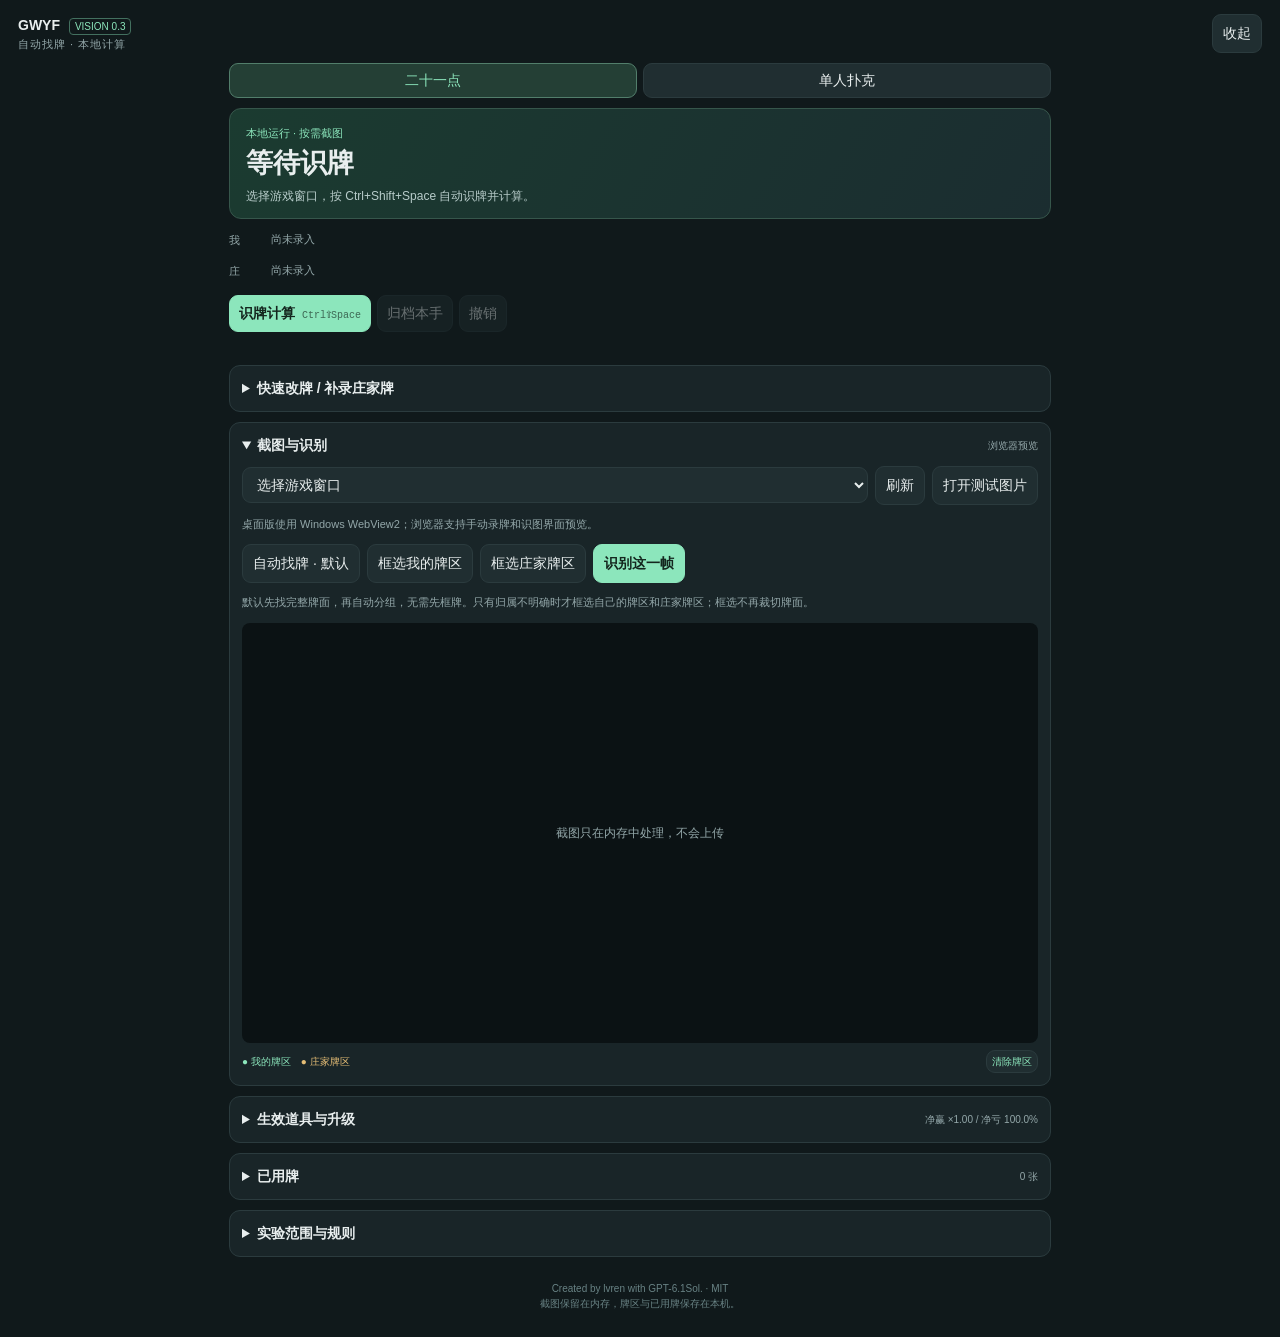
==== desktop-vision/web/index.html @ cbb6b151 "Add isolated desktop experiment and native Windows runtime validation" ====
<!doctype html>
<html lang="zh-CN"><head><meta charset="utf-8"><meta name="viewport" content="width=device-width,initial-scale=1">
<meta http-equiv="Content-Security-Policy" content="default-src 'self' data: blob:; script-src 'self' 'unsafe-eval' 'unsafe-inline'; worker-src 'self' blob:; style-src 'self' 'unsafe-inline'; img-src 'self' data:; connect-src 'self'">
<title>GWYF · 识牌实验版</title><link rel="stylesheet" href="style.css"></head>
<body>
<header><div><b>GWYF <span class="tag">VISION 0.3</span></b><small>自动找牌 · 本地计算</small></div><button id="compact" title="切换小浮窗">收起</button></header>
<main>
 <div class="tabs"><button data-mode="blackjack" class="active">二十一点</button><button data-mode="poker">单人扑克</button></div>
 <section id="advice" class="advice" aria-live="polite"><small>先录入当前牌面</small><h1>等待识牌</h1><p>选择游戏窗口，按 Ctrl+Shift+Space 自动识牌并计算。</p></section>
 <div id="current" class="current"></div>
 <div class="actions"><button id="capture" class="primary">识牌计算 <kbd>Ctrl⇧Space</kbd></button><button id="archive">归档本手</button><button id="undo" title="撤销上次手牌更新、换牌或归档">撤销</button></div>
 <div id="status" class="status" role="status"></div>
 <div class="expanded">
  <section id="draftPanel" hidden>
   <div class="section-title"><b>识别草稿</b><span id="timing"></span><button id="applyTop" class="primary">采用 ⇧Ctrl↵</button></div>
   <p class="muted">这次识别有疑点，未自动采用。核对点数、花色、归属和张数后计算；模型分数不等于准确率。</p>
   <div id="draft"></div>
   <button id="apply" class="primary full">采用牌面并计算</button>
   <button id="cancelDraft" class="full">放弃草稿 · 保留原手牌</button>
  </section>
  <details id="manual"><summary>快速改牌 / 补录庄家牌</summary>
   <div class="row"><label>添加到 <select id="role"><option value="player">我的手牌</option><option value="dealer">庄家</option></select></label><select id="suit" aria-label="花色"><option value="spades">♠</option><option value="hearts">♥</option><option value="diamonds">♦</option><option value="clubs">♣</option></select><button id="clearDraft">清空草稿</button></div>
   <div id="rankPad" class="rank-pad"></div><p class="muted">点牌面下方的 × 删除。二十一点庄家第一张为明牌，之后依次补录已翻开的底牌和补牌。</p>
  </details>
  <details id="setup" open><summary>截图与识别 <span id="nativeBadge">浏览器预览</span></summary>
   <div class="row"><select id="target" aria-label="游戏窗口"><option value="">选择游戏窗口</option></select><button id="refresh">刷新</button><button id="openImage">打开测试图片</button></div>
   <p id="windowStatus" class="muted" role="status"></p>
   <p id="hotkey" class="muted">桌面版使用 Windows WebView2；浏览器支持手动录牌和识图界面预览。</p>
   <div class="row"><button id="autoLocate" class="active">自动找牌 · 默认</button><button data-region="player">框选我的牌区</button><button data-region="dealer">框选庄家牌区</button><button id="read" class="primary">识别这一帧</button></div>
   <p id="regionHint" class="muted">默认先找完整牌面，再自动分组，无需先框牌。只有归属不明确时才框选自己的牌区和庄家牌区；框选不再裁切牌面。</p>
   <div id="frameWrap"><canvas id="frame" width="960" height="540" aria-label="拖动框选牌区"></canvas><div id="emptyFrame">截图只在内存中处理，不会上传</div></div>
   <div class="legend"><span>● 我的牌区</span><span>● 庄家牌区</span><button id="clearRegions">清除牌区</button></div>
  </details>
  <details><summary>生效道具与升级 <span id="buffLabel">默认无加成</span></summary>
   <div id="buffs" class="buffs"></div>
   <div class="row"><label>游玩方式 <select id="team"><option value="solo">单人</option><option value="group">多人</option></select></label><label>饮料正利润倍率 <input id="tipsy" type="number" min="1" max="20" step="0.1" value="2"></label><label>麦克风旋律 <input id="melody" type="number" min="0" max="1" step="0.05" value="1"></label></div>
   <p class="muted">数量即正在生效的数量，可叠加。延用网页已公开的道具结算模型；以上两个数值填写游戏当前效果。</p>
  </details>
  <details><summary>已用牌 <span id="usedCount">0 张</span></summary><div id="used"></div><button id="resetDeck">游戏已洗牌 · 清空当前与历史</button><p class="muted">截图仅更新本手，不自动归档。扑克点“按推荐换牌”时，丢弃的牌立即进入已用牌。二十一点归档包含所有已录入的庄家牌。</p></details>
  <details><summary>实验范围与规则</summary><p>完整且通过校验的识别会自动计算；疑点显示可修正草稿。截图不会自动归档。这是可校正的截图识牌原型，牌面被遮挡、运动模糊或视角变化时可能漏识。只处理当前屏幕可见的牌，不读取游戏内存。</p><p>策略沿用网页 v7.7.2 的原版 v1.0.30 规则模型：单副牌持续消耗；庄家软17停牌；初始两张可加倍；自然21总返还3×；不含分牌。若游戏版本或模组规则不同，建议不适用。</p><p>本版增加整牌真伪模型、更大的共享字形模型和实况负样本。未证明能适配所有桌型、分辨率与游戏版本。快捷截图、置顶和焦点行为需在 Windows 实机继续验证。牌区只需在视角稳定时设置一次。</p><a href="https://lvren145739-cloud.github.io/gwyf-strategy-assistant/" target="_blank" rel="noopener">打开稳定网页决策器 ↗</a></details>
  <footer>Created by lvren with GPT-6.1Sol. · MIT<br>截图保留在内存，牌区与已用牌保存在本机。</footer>
 </div>
</main>
<script src="engine.js"></script><script src="state.js"></script><script src="recognition-policy.js"></script><script src="ui.js"></script>
</body></html>
---- desktop-vision/web/style.css ----
:root{color-scheme:dark;--bg:#10191b;--panel:#192528;--line:#2b3b3e;--text:#e8eeee;--muted:#93a7a9;--mint:#8ce6bc;--amber:#e5bd75}*{box-sizing:border-box}body{margin:0;background:var(--bg);color:var(--text);font:14px/1.5 "Segoe UI","Microsoft YaHei",sans-serif}button,select,input{font:inherit;color:inherit;border:1px solid var(--line);border-radius:9px;background:#202e31;padding:8px 10px}button{cursor:pointer;touch-action:manipulation}button:hover{border-color:var(--mint)}button:disabled{opacity:.4;cursor:default}input{width:76px}button:focus-visible,select:focus-visible,input:focus-visible{outline:2px solid var(--mint);outline-offset:2px}header{display:flex;align-items:center;justify-content:space-between;padding:14px 18px 10px}header small{display:block;color:var(--muted);font-size:11px;letter-spacing:1px}.tag{font-size:10px;font-weight:500;border:1px solid #43705f;color:var(--mint);padding:2px 5px;border-radius:4px;margin-left:5px}main{padding:0 14px 20px;max-width:850px;margin:auto}.tabs{display:flex;gap:6px;margin-bottom:10px}.tabs button{flex:1;padding:6px}.tabs .active{color:var(--mint);background:#243f35;border-color:#527e6b}.advice{border:1px solid #36564b;background:linear-gradient(120deg,#1b3b30,#1b2d30);border-radius:12px;padding:13px 16px}.advice small{color:var(--mint);font-size:11px}.advice h1{font-size:27px;line-height:1.25;margin:4px 0 6px}.advice p{margin:0;font-size:12px;color:#b8ccca}.advice.warn{border-color:#7e6741;background:linear-gradient(120deg,#3c3324,#292e2a)}.advice.warn small{color:var(--amber)}.actions{display:flex;gap:6px;margin-top:10px}.actions button{white-space:nowrap;padding:7px 9px}.primary{background:var(--mint);color:#14261e;border-color:var(--mint);font-weight:650}.primary:hover{background:#b8f6d8}kbd{font:10px monospace;margin-left:3px;opacity:.65}.current{display:flex;flex-direction:column;gap:4px;margin-top:8px}.cardsline{display:flex;align-items:center;gap:4px;flex-wrap:wrap;min-height:27px}.cardsline small{width:38px;color:var(--muted);font-size:11px}.chip{font-weight:650;font-size:14px;padding:2px 6px;border:1px solid #3b5152;border-radius:5px;background:#243438}.red{color:#ffaaa5}.status{font-size:11px;color:var(--muted);margin:7px 2px;min-height:16px}.status.error{color:#ffb6a2}section:not(.advice),details{margin-top:10px;border:1px solid var(--line);border-radius:11px;background:var(--panel);padding:12px}summary{cursor:pointer;font-weight:600;list-style-position:inside}summary span{font-size:10px;color:var(--muted);font-weight:400;float:right;margin-top:3px}.row{display:flex;align-items:center;flex-wrap:wrap;gap:7px;margin-top:10px}.row label{font-size:11px;color:var(--muted)}.row label select,.row label input{margin-left:3px}.row select#target{flex:1;min-width:140px;max-width:100%}.muted{font-size:11px;color:var(--muted);line-height:1.6}.section-title{display:flex;justify-content:space-between;align-items:center}.section-title span{font-size:11px;color:var(--muted)}.full{width:100%;margin-top:10px}#draft{display:grid;gap:7px}.draft-card{display:flex;align-items:center;gap:5px;border:1px solid var(--line);padding:6px;border-radius:8px}.draft-card.review{border-color:#a18048}.draft-card img{width:34px;height:44px;object-fit:contain;border-radius:3px}.draft-card select{padding:6px 3px;min-width:45px}.draft-card .card-role{width:82px}.draft-card .score{font-size:10px;color:var(--muted);margin-left:auto}.draft-card button{padding:5px 8px}.rank-pad{display:grid;grid-template-columns:repeat(7,1fr);gap:5px;margin-top:10px}.rank-pad button{padding:7px 0}.buffs{display:grid;grid-template-columns:1fr 1fr;gap:8px;margin-top:10px}.buffs label{display:flex;justify-content:space-between;align-items:center;font-size:12px}.buffs input{width:55px;padding:4px}#frameWrap{position:relative;margin-top:10px;background:#0b1214;border-radius:8px;overflow:hidden}#frame{display:block;width:100%;height:auto;touch-action:none;max-height:420px;object-fit:contain}#emptyFrame{position:absolute;inset:0;display:flex;align-items:center;justify-content:center;pointer-events:none;color:var(--muted);font-size:12px}.legend{display:flex;align-items:center;gap:10px;font-size:10px;margin-top:7px;color:#8ce6bc}.legend span:nth-child(2){color:#e5bd75}.legend button{font-size:10px;margin-left:auto;padding:3px 5px}footer{text-align:center;color:#688284;font-size:10px;margin:24px 0 6px}a{color:var(--mint)}details p{font-size:12px;color:#b2c3c5}.used-grid{display:flex;flex-wrap:wrap;gap:6px;margin:10px 0}.used-grid button{font-size:12px;padding:5px 8px}.compact .expanded,.compact kbd{display:none}.compact main{padding-bottom:5px}.compact header{padding:8px 14px}.compact header small{display:none}.compact .advice{padding:9px 12px}.compact .advice h1{font-size:23px}.compact .tabs{margin-bottom:6px}.compact .current{gap:2px;margin-top:5px}.compact .status{margin:4px 0}.compact .actions{margin-top:6px}.compact .actions button{font-size:12px}.compact .tag{font-size:9px}@media(max-width:420px){main{padding-left:10px;padding-right:10px}header{padding-left:13px;padding-right:13px}.actions button{font-size:12px;padding:7px}.actions kbd{display:none}.draft-card .score{max-width:45px}.draft-card .card-role{width:68px}.buffs{grid-template-columns:1fr}}

[hidden]{display:none!important}
.compact header{padding:5px 12px}.compact header button{padding:3px 8px;font-size:12px}
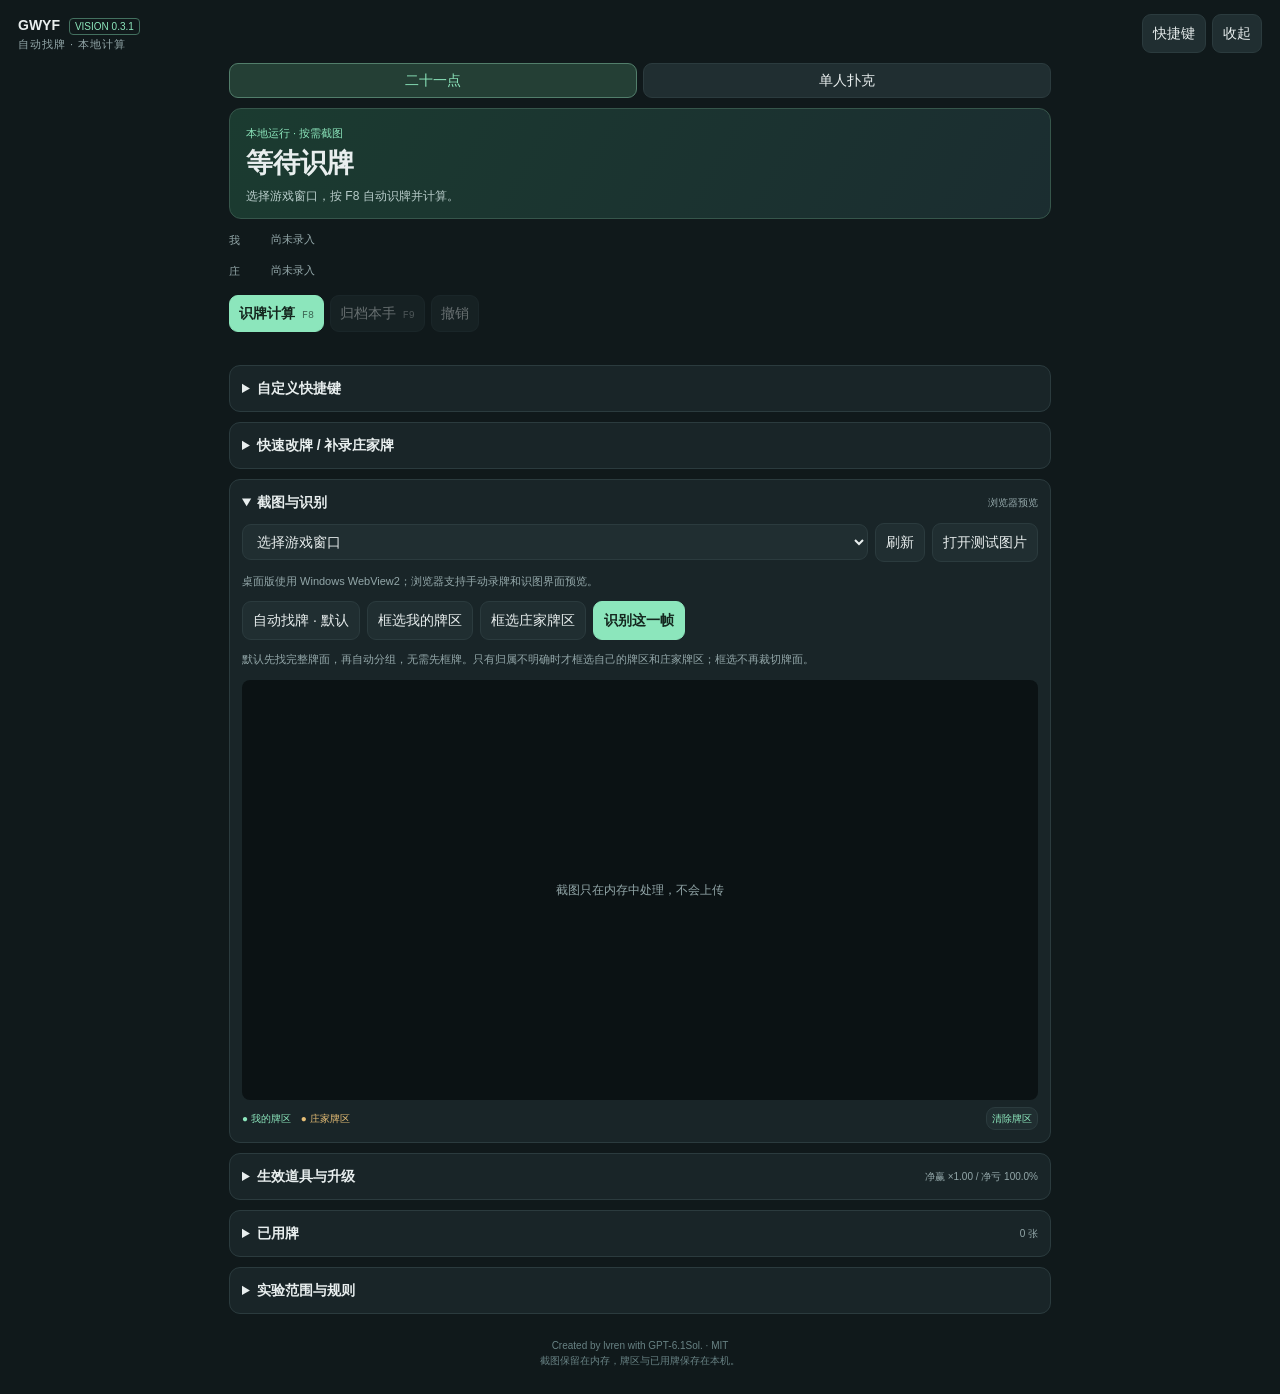
==== commit ad9e1732: "Improve open-four recognition and add customizable capture, archive, adopt and reset shortcuts" ====
--- a/desktop-vision/web/index.html
+++ b/desktop-vision/web/index.html
@@ -3,21 +3,27 @@
 <meta http-equiv="Content-Security-Policy" content="default-src 'self' data: blob:; script-src 'self' 'unsafe-eval' 'unsafe-inline'; worker-src 'self' blob:; style-src 'self' 'unsafe-inline'; img-src 'self' data:; connect-src 'self'">
 <title>GWYF · 识牌实验版</title><link rel="stylesheet" href="style.css"></head>
 <body>
-<header><div><b>GWYF <span class="tag">VISION 0.3</span></b><small>自动找牌 · 本地计算</small></div><button id="compact" title="切换小浮窗">收起</button></header>
+<header><div><b>GWYF <span class="tag">VISION 0.3.1</span></b><small>自动找牌 · 本地计算</small></div><div class="header-buttons"><button id="hotkeySettings" title="自定义识牌、归档、采用和重置快捷键">快捷键</button><button id="compact" title="切换小浮窗">收起</button></div></header>
 <main>
  <div class="tabs"><button data-mode="blackjack" class="active">二十一点</button><button data-mode="poker">单人扑克</button></div>
- <section id="advice" class="advice" aria-live="polite"><small>先录入当前牌面</small><h1>等待识牌</h1><p>选择游戏窗口，按 Ctrl+Shift+Space 自动识牌并计算。</p></section>
+ <section id="advice" class="advice" aria-live="polite"><small>先录入当前牌面</small><h1>等待识牌</h1><p>选择游戏窗口，按 F8 自动识牌并计算。</p></section>
  <div id="current" class="current"></div>
- <div class="actions"><button id="capture" class="primary">识牌计算 <kbd>Ctrl⇧Space</kbd></button><button id="archive">归档本手</button><button id="undo" title="撤销上次手牌更新、换牌或归档">撤销</button></div>
+ <div class="actions"><button id="capture" class="primary">识牌计算 <kbd data-shortcut-label="capture">F8</kbd></button><button id="archive">归档本手 <kbd data-shortcut-label="archive">F9</kbd></button><button id="undo" title="撤销上次手牌更新、换牌或归档">撤销</button></div>
  <div id="status" class="status" role="status"></div>
  <div class="expanded">
   <section id="draftPanel" hidden>
-   <div class="section-title"><b>识别草稿</b><span id="timing"></span><button id="applyTop" class="primary">采用 ⇧Ctrl↵</button></div>
+   <div class="section-title"><b>识别草稿</b><span id="timing"></span><button id="applyTop" class="primary">采用 <kbd data-shortcut-label="accept">F10</kbd></button></div>
    <p class="muted">这次识别有疑点，未自动采用。核对点数、花色、归属和张数后计算；模型分数不等于准确率。</p>
    <div id="draft"></div>
    <button id="apply" class="primary full">采用牌面并计算</button>
    <button id="cancelDraft" class="full">放弃草稿 · 保留原手牌</button>
   </section>
+  <details id="shortcuts"><summary>自定义快捷键</summary>
+   <p class="muted">点击按键，再按想使用的新快捷键。支持单个 F 功能键或组合键，Esc 取消录入。归档只处理已采用的本手。重置会清空当前手牌和已用牌，可撤销；只在游戏实际洗牌后使用。</p>
+   <div id="shortcutRows"></div>
+   <div class="row"><button id="saveShortcuts" class="primary">保存并生效</button><button id="resetShortcuts">恢复默认</button></div>
+   <p id="shortcutStatus" class="muted" role="status">默认 F8 识牌、F9 归档、F10 采用、F11 重置。重置会清空当前手牌和已用牌，可撤销；仅在游戏实际洗牌后使用。</p>
+  </details>
   <details id="manual"><summary>快速改牌 / 补录庄家牌</summary>
    <div class="row"><label>添加到 <select id="role"><option value="player">我的手牌</option><option value="dealer">庄家</option></select></label><select id="suit" aria-label="花色"><option value="spades">♠</option><option value="hearts">♥</option><option value="diamonds">♦</option><option value="clubs">♣</option></select><button id="clearDraft">清空草稿</button></div>
    <div id="rankPad" class="rank-pad"></div><p class="muted">点牌面下方的 × 删除。二十一点庄家第一张为明牌，之后依次补录已翻开的底牌和补牌。</p>
@@ -36,10 +42,10 @@
    <div class="row"><label>游玩方式 <select id="team"><option value="solo">单人</option><option value="group">多人</option></select></label><label>饮料正利润倍率 <input id="tipsy" type="number" min="1" max="20" step="0.1" value="2"></label><label>麦克风旋律 <input id="melody" type="number" min="0" max="1" step="0.05" value="1"></label></div>
    <p class="muted">数量即正在生效的数量，可叠加。延用网页已公开的道具结算模型；以上两个数值填写游戏当前效果。</p>
   </details>
-  <details><summary>已用牌 <span id="usedCount">0 张</span></summary><div id="used"></div><button id="resetDeck">游戏已洗牌 · 清空当前与历史</button><p class="muted">截图仅更新本手，不自动归档。扑克点“按推荐换牌”时，丢弃的牌立即进入已用牌。二十一点归档包含所有已录入的庄家牌。</p></details>
+  <details><summary>已用牌 <span id="usedCount">0 张</span></summary><div id="used"></div><button id="resetDeck">游戏已洗牌 · 清空当前与历史 <kbd data-shortcut-label="reset">F11</kbd></button><p class="muted">截图仅更新本手，不自动归档。扑克点“按推荐换牌”时，丢弃的牌立即进入已用牌。二十一点归档包含所有已录入的庄家牌。</p></details>
   <details><summary>实验范围与规则</summary><p>完整且通过校验的识别会自动计算；疑点显示可修正草稿。截图不会自动归档。这是可校正的截图识牌原型，牌面被遮挡、运动模糊或视角变化时可能漏识。只处理当前屏幕可见的牌，不读取游戏内存。</p><p>策略沿用网页 v7.7.2 的原版 v1.0.30 规则模型：单副牌持续消耗；庄家软17停牌；初始两张可加倍；自然21总返还3×；不含分牌。若游戏版本或模组规则不同，建议不适用。</p><p>本版增加整牌真伪模型、更大的共享字形模型和实况负样本。未证明能适配所有桌型、分辨率与游戏版本。快捷截图、置顶和焦点行为需在 Windows 实机继续验证。牌区只需在视角稳定时设置一次。</p><a href="https://lvren145739-cloud.github.io/gwyf-strategy-assistant/" target="_blank" rel="noopener">打开稳定网页决策器 ↗</a></details>
   <footer>Created by lvren with GPT-6.1Sol. · MIT<br>截图保留在内存，牌区与已用牌保存在本机。</footer>
  </div>
 </main>
-<script src="engine.js"></script><script src="state.js"></script><script src="recognition-policy.js"></script><script src="ui.js"></script>
+<script src="engine.js"></script><script src="state.js"></script><script src="recognition-policy.js"></script><script src="hotkeys.js"></script><script src="ui.js"></script>
 </body></html>
--- a/desktop-vision/web/style.css
+++ b/desktop-vision/web/style.css
@@ -2,3 +2,4 @@
 
 [hidden]{display:none!important}
 .compact header{padding:5px 12px}.compact header button{padding:3px 8px;font-size:12px}
+.header-buttons{display:flex;gap:6px}.shortcut-row{display:grid;grid-template-columns:70px minmax(0,1fr) 55px;align-items:center;gap:8px;margin-top:8px}.shortcut-row .binding{min-width:0;overflow-wrap:anywhere}.shortcut-row .recording{border-color:var(--mint);color:var(--mint)}#shortcutStatus.error{color:#ffb6a2}#shortcutRows button{padding:7px 5px}
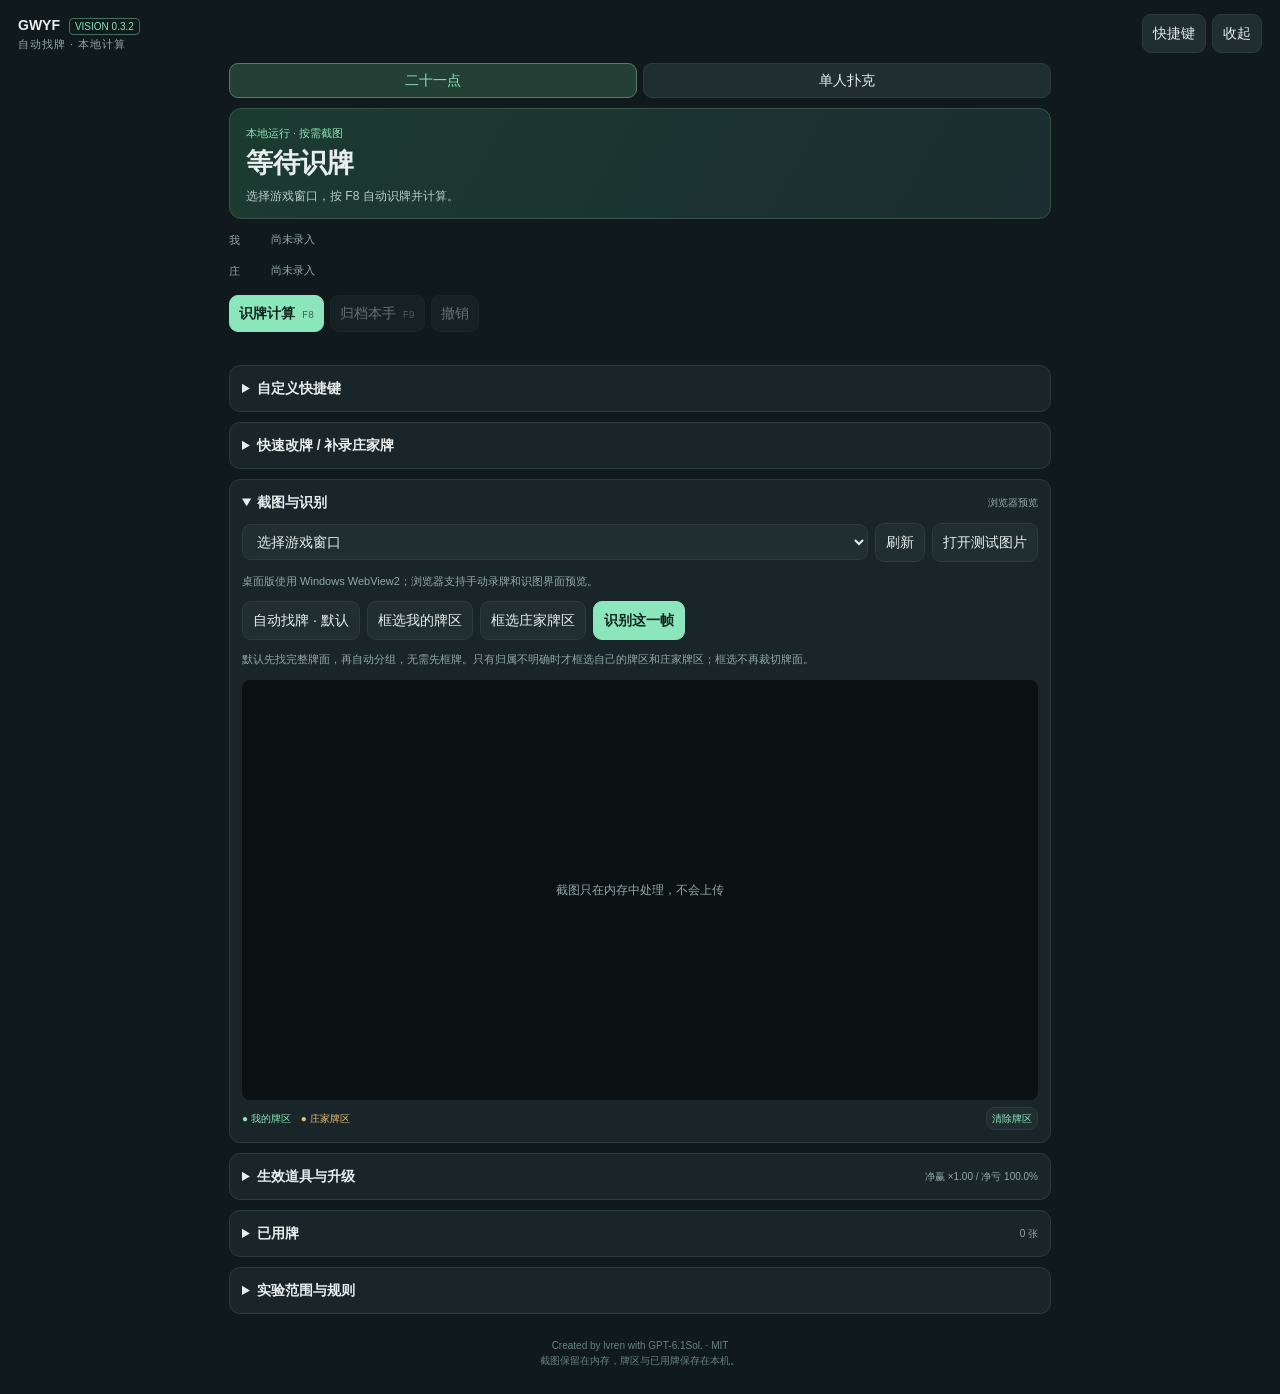
==== commit 80e0ef2c: "Add configurable poker exchange shortcut and protect current-hand recommendations" ====
--- a/desktop-vision/web/index.html
+++ b/desktop-vision/web/index.html
@@ -3,7 +3,7 @@
 <meta http-equiv="Content-Security-Policy" content="default-src 'self' data: blob:; script-src 'self' 'unsafe-eval' 'unsafe-inline'; worker-src 'self' blob:; style-src 'self' 'unsafe-inline'; img-src 'self' data:; connect-src 'self'">
 <title>GWYF · 识牌实验版</title><link rel="stylesheet" href="style.css"></head>
 <body>
-<header><div><b>GWYF <span class="tag">VISION 0.3.1</span></b><small>自动找牌 · 本地计算</small></div><div class="header-buttons"><button id="hotkeySettings" title="自定义识牌、归档、采用和重置快捷键">快捷键</button><button id="compact" title="切换小浮窗">收起</button></div></header>
+<header><div><b>GWYF <span class="tag">VISION 0.3.2</span></b><small>自动找牌 · 本地计算</small></div><div class="header-buttons"><button id="hotkeySettings" title="自定义识牌、换牌、归档、采用和重置快捷键">快捷键</button><button id="compact" title="切换小浮窗">收起</button></div></header>
 <main>
  <div class="tabs"><button data-mode="blackjack" class="active">二十一点</button><button data-mode="poker">单人扑克</button></div>
  <section id="advice" class="advice" aria-live="polite"><small>先录入当前牌面</small><h1>等待识牌</h1><p>选择游戏窗口，按 F8 自动识牌并计算。</p></section>
@@ -19,10 +19,10 @@
    <button id="cancelDraft" class="full">放弃草稿 · 保留原手牌</button>
   </section>
   <details id="shortcuts"><summary>自定义快捷键</summary>
-   <p class="muted">点击按键，再按想使用的新快捷键。支持单个 F 功能键或组合键，Esc 取消录入。归档只处理已采用的本手。重置会清空当前手牌和已用牌，可撤销；只在游戏实际洗牌后使用。</p>
+   <p class="muted">点击按键，再按想使用的新快捷键。支持单个 F 功能键或组合键，Esc 取消录入。归档只处理已采用的本手。换牌仅在助手内记录推荐弃牌，游戏中仍需手动操作。重置会清空当前手牌和已用牌，可撤销；只在游戏实际洗牌后使用。</p>
    <div id="shortcutRows"></div>
    <div class="row"><button id="saveShortcuts" class="primary">保存并生效</button><button id="resetShortcuts">恢复默认</button></div>
-   <p id="shortcutStatus" class="muted" role="status">默认 F8 识牌、F9 归档、F10 采用、F11 重置。重置会清空当前手牌和已用牌，可撤销；仅在游戏实际洗牌后使用。</p>
+   <p id="shortcutStatus" class="muted" role="status">默认 F7 扑克换牌、F8 识牌、F9 归档、F10 采用、F11 重置。换牌仅在助手内记录推荐弃牌，游戏中仍需手动操作。重置会清空当前手牌和已用牌，可撤销；仅在游戏实际洗牌后使用。</p>
   </details>
   <details id="manual"><summary>快速改牌 / 补录庄家牌</summary>
    <div class="row"><label>添加到 <select id="role"><option value="player">我的手牌</option><option value="dealer">庄家</option></select></label><select id="suit" aria-label="花色"><option value="spades">♠</option><option value="hearts">♥</option><option value="diamonds">♦</option><option value="clubs">♣</option></select><button id="clearDraft">清空草稿</button></div>
